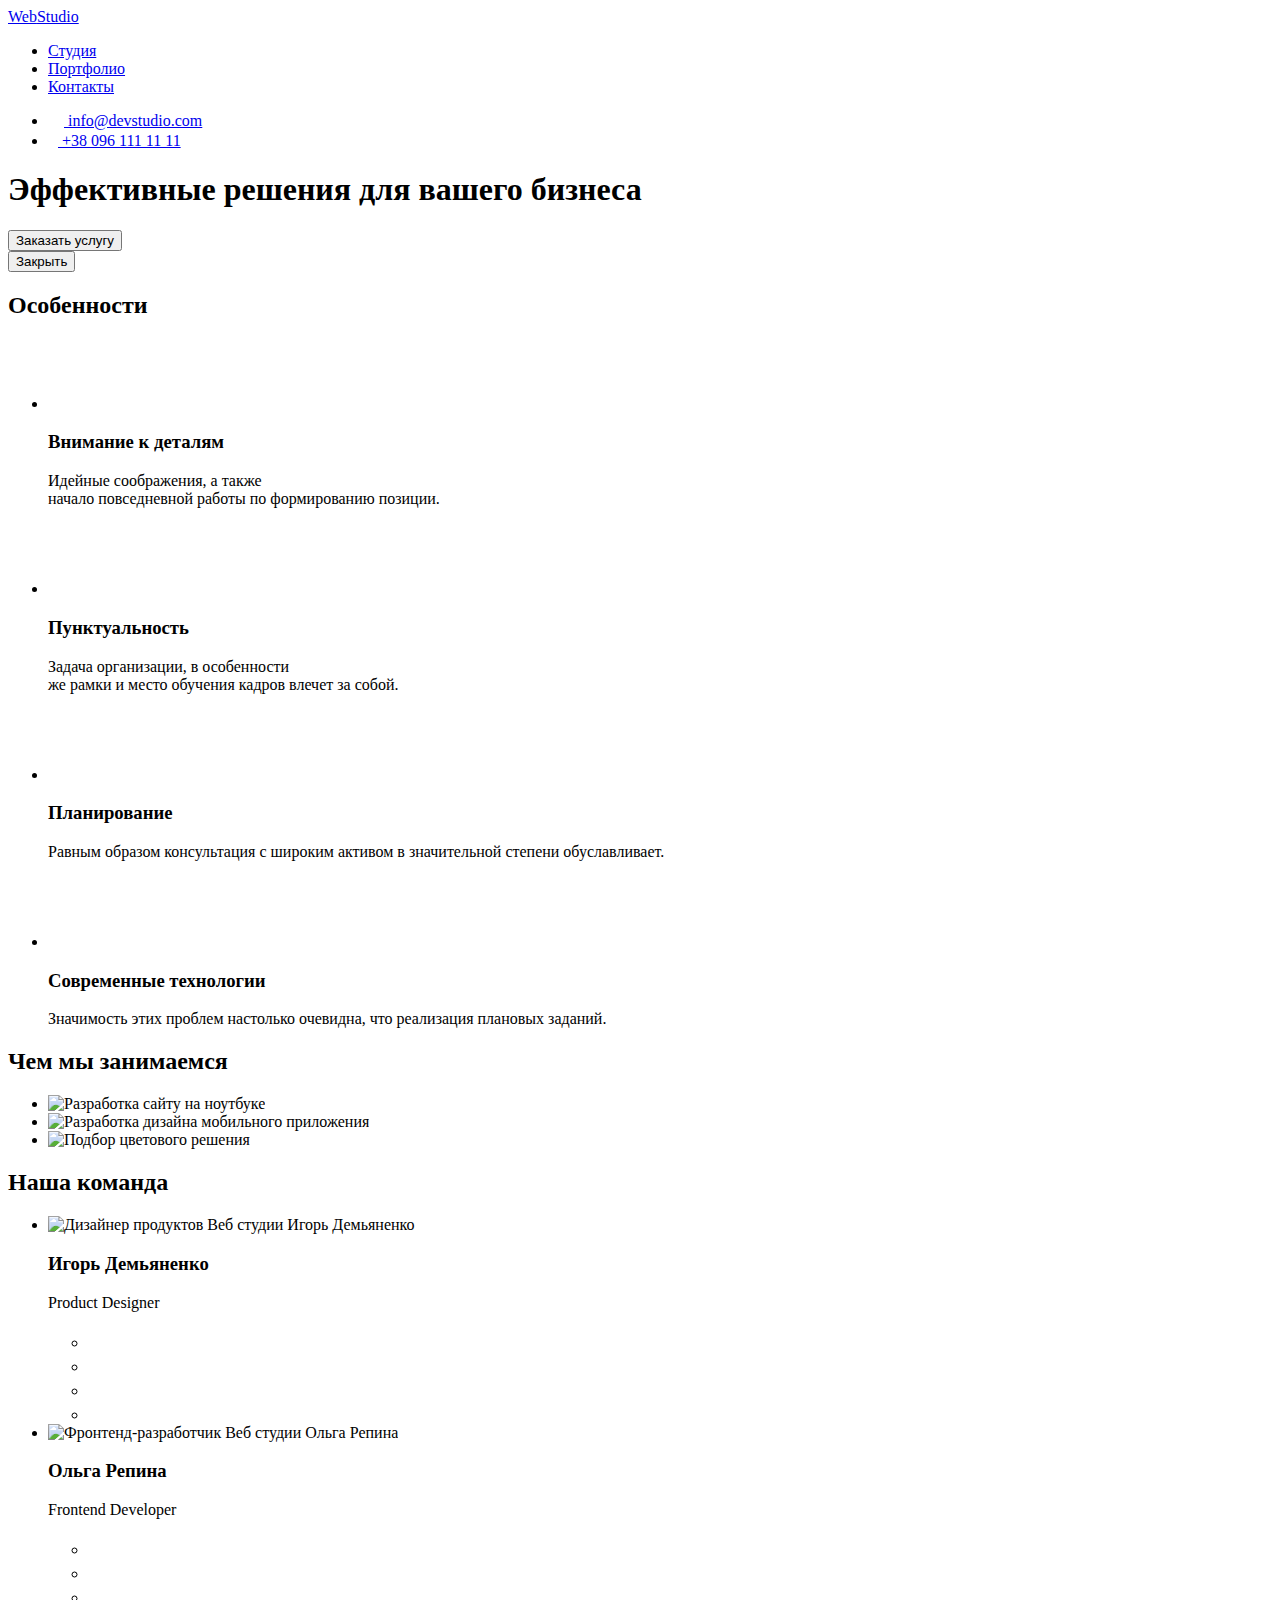
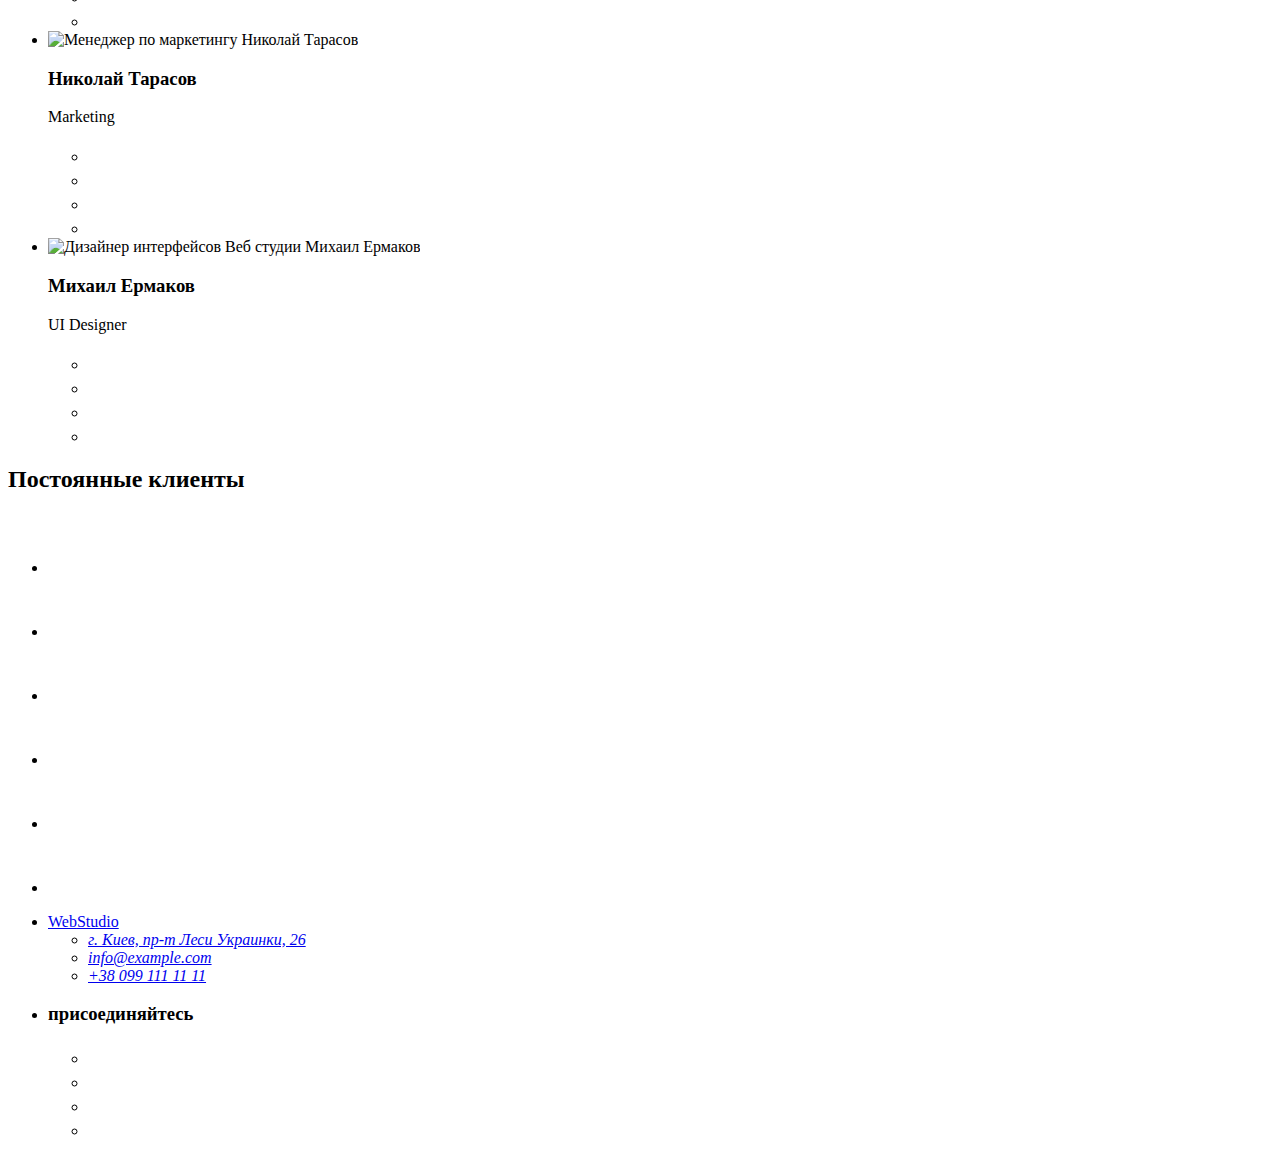
==== index.html @ 25844ab8 "добавив js" ====
<!DOCTYPE html>
<html lang="ru">
<head>
    <meta charset="UTF-8">
    <meta http-equiv="X-UA-Compatible" content="IE=edge">
    <meta name="viewport" content="width=device-width, initial-scale=1.0">
    <link rel="preconnect" href="https://fonts.googleapis.com">
    <link rel="preconnect" href="https://fonts.gstatic.com" crossorigin>
    <link href="https://fonts.googleapis.com/css2?family=Raleway:wght@700&family=Roboto:wght@400;500;700;900&display=swap" rel="stylesheet">
    <link rel="stylesheet" href="./css/style.css">
    <link rel="stylesheet" href="https://cdnjs.cloudflare.com/ajax/libs/modern-normalize/1.1.0/modern-normalize.min.css" integrity="sha512-wpPYUAdjBVSE4KJnH1VR1HeZfpl1ub8YT/NKx4PuQ5NmX2tKuGu6U/JRp5y+Y8XG2tV+wKQpNHVUX03MfMFn9Q==" crossorigin="anonymous" referrerpolicy="no-referrer" />
    <title>WebStudio</title>
</head>
<body>
    <header>
        <div class="container header-container">
            <a href="/" lang="en" class="link logo">Web<span class="header-logo-text">Studio</span></a>
            <nav class="header-nav">
            <ul class="list header-list">
                <li class="header-item"><a href="./index.html" class="link header-link header-link-active">Студия</a></li>
                <li class="header-item"><a href="./portfolio.html" class="link header-link">Портфолио</a></li>
                <li class="header-item"><a href="/" class="link header-link">Контакты</a></li>
            </ul>
            </nav>
            <ul class="list contacts-list">
                <li class="contacts-item">
                        <a href="mailto:info@devstudio.com" lang="en" class="link header-link">
                        <span  class="contacts-item-container">
                            <svg class=".contacts-social-icon" width="16" height="12">
                                <use href="./images/icons.svg#contacts-icon-1"></use>
                            </svg>
                        </span>
                        info@devstudio.com
                        </a>
                </li>
                <li class="contacts-item">
                    <a href="tel:+380961111111" class="link header-link">
                    <span  class="contacts-item-container">
                        <svg class=".contacts-social-icon" width="10" height="16">
                            <use href="./images/icons.svg#contacts-icon-2"></use>
                        </svg>
                    </span>
                        +38 096 111 11 11
                        </a>
                    
                </li>
            </ul>
        </div>
    </header>
    <main>
        <!--Главная-->
        <section class="hero">
            <div class="container hero-container">
                <h1 class="hero-title">Эффективные решения для вашего бизнеса</h1>
                <button type="button" class="hero-button" data-modal-open>Заказать услугу</button>
                <div class="backdrop" data-modal>
                    
                </div>
                <button data-modal-close>Закрыть</button>
            </div>
        </section>
        <!--Нашы плюси-->        
        <section class="properties section">
            <div class="container">
                <h2 class="visually-hidden">Особенности</h2>
                <ul class="list properties-list">
                    <li class="properties-item">
                        <div class="properties-item-container">
                            <svg class="properties-social-icon" width="70" height="70">
                                <use href="./images/icons.svg#properties-icon-1"></use>
                            </svg>
                        </div>
                        <h3 class="properties-item-title">Внимание к деталям</h3>
                        <p class="properties-item-text">Идейные соображения, а также <br> начало повседневной работы по формированию позиции.</p>
                    </li>
                    <li class="properties-item">
                        <div class="properties-item-container">
                            <svg class="properties-social-icon" width="70" height="70">
                                <use href="./images/icons.svg#properties-icon-2"></use>
                            </svg>
                        </div>
                        <h3 class="properties-item-title">Пунктуальность</h3>
                        <p class="properties-item-text">Задача организации, в особенности <br> же рамки и место обучения кадров влечет за собой.</p>
                    </li>
                    <li class="properties-item">
                        <div class="properties-item-container">
                            <svg class="properties-social-icon" width="70" height="70">
                                <use href="./images/icons.svg#properties-icon-3"></use>
                            </svg>
                        </div>
                        <h3 class="properties-item-title">Планирование</h3>
                        <p class="properties-item-text">Равным образом консультация с широким активом в значительной степени обуславливает.</p>
                    </li>
                    <li class="properties-item">
                        <div class="properties-item-container">
                            <svg class="properties-social-icon" width="70" height="70">
                                <use href="./images/icons.svg#properties-icon-4"></use>
                            </svg>
                        </div>
                        <h3 class="properties-item-title">Современные технологии</h3>
                        <p class="properties-item-text">Значимость этих проблем настолько очевидна, что реализация плановых заданий.</p>
                    </li>
                </ul>
            </div>
        </section>
        <!--Чем мы занимаемся-->
        <section class="doing section">
            <div class="container">
                <h2 class="section-title">Чем мы занимаемся</h2>
                <ul class="list doing-list">
                    <li class="doing-item"><img src="./images/doing-img-1.jpg" alt="Разработка сайту на ноутбуке" width="370" height="294"></li>
                    <li class="doing-item"><img src="./images/doing-img-2.jpg" alt="Разработка дизайна мобильного приложения" width="370" height="294"></li>
                    <li class="doing-item"><img src="./images/doing-img-3.jpg" alt="Подбор цветового решения" width="370" height="294"></li>
                </ul>
            </div>
        </section>
        <!--Наша команда-->
        <section class="team section">
            <div class="container">
                <h2 class="section-title">Наша команда</h2>
                <ul class="list team-list">
                    <li class="team-item">
                            <img src="./images/team-img-1.jpg" alt="Дизайнер продуктов Веб студии Игорь Демьяненко" width="270" height="260">
                            <div class="team-item-content">
                                <h3 class="team-item-title">Игорь Демьяненко</h3>
                                    <p lang="en" class="team-item-text">Product Designer</p>
                                        <ul class="social-list list">
                                            <li class="social-item">
                                                <a href="/" class="social-link link" target="_blank" rel="noopener noreferrer nofollow">
                                                    <svg class="social-icon" width="20" height="20">
                                                        <use href="./images/icons.svg#social-links-icon-1"></use>
                                                    </svg>
                                                </a>
                                            </li>
                                            <li class="social-item">
                                                <a href="/" class="social-link link" target="_blank" rel="noopener noreferrer nofollow">
                                                    <svg class="social-icon" width="20" height="20">
                                                        <use href="./images/icons.svg#social-links-icon-2"></use>
                                                    </svg>
                                                </a>
                                            </li>
                                            <li class="social-item">
                                                <a href="/" class="social-link link" target="_blank" rel="noopener noreferrer nofollow">
                                                    <svg class="social-icon" width="20" height="20">
                                                        <use href="./images/icons.svg#social-links-icon-3"></use>
                                                    </svg>
                                                </a>
                                            </li>
                                            <li class="social-item">
                                                <a href="/" class="social-link link" target="_blank" rel="noopener noreferrer nofollow">
                                                    <svg class="social-icon" width="20" height="20">
                                                        <use href="./images/icons.svg#social-links-icon-4"></use>
                                                    </svg>
                                                </a>
                                            </li>
                                        </ul>
                            </div>
                    </li>
                    <li class="team-item">
                            <img src="./images/team-img-2.jpg" alt="Фронтенд-разработчик Веб студии Ольга Репина" width="270" height="260">
                                <div class="team-item-content">
                                    <h3 class="team-item-title">Ольга Репина</h3>
                                    <p lang="en" class="team-item-text">Frontend Developer</p>
                                    <ul class="social-list list">
                                        <li class="social-item">
                                            <a href="/" class="social-link link" target="_blank" rel="noopener noreferrer nofollow">
                                                <svg class="social-icon" width="20" height="20">
                                                    <use href="./images/icons.svg#social-links-icon-1"></use>
                                                </svg>
                                            </a>
                                        </li>
                                        <li class="social-item">
                                            <a href="/" class="social-link link" target="_blank" rel="noopener noreferrer nofollow">
                                                <svg class="social-icon" width="20" height="20">
                                                    <use href="./images/icons.svg#social-links-icon-2"></use>
                                                </svg>
                                            </a>
                                        </li>
                                        <li class="social-item">
                                            <a href="/" class="social-link link" target="_blank" rel="noopener noreferrer nofollow">
                                                <svg class="social-icon" width="20" height="20">
                                                    <use href="./images/icons.svg#social-links-icon-3"></use>
                                                </svg>
                                            </a>
                                        </li>
                                        <li class="social-item">
                                            <a href="/" class="social-link link" target="_blank" rel="noopener noreferrer nofollow">
                                                <svg class="social-icon" width="20" height="20">
                                                    <use href="./images/icons.svg#social-links-icon-4"></use>
                                                </svg>
                                            </a>
                                        </li>
                                    </ul>
                                </div>
                    </li>
                    <li class="team-item">
                            <img src="./images/team-img-3.jpg" alt="Менеджер по маркетингу Николай Тарасов" width="270" height="260">
                                <div class="team-item-content">
                                    <h3 class="team-item-title">Николай Тарасов</h3>
                                    <p lang="en" class="team-item-text">Marketing</p>
                                    <ul class="social-list list">
                                        <li class="social-item">
                                            <a href="/" class="social-link link" target="_blank" rel="noopener noreferrer nofollow">
                                                <svg class="social-icon" width="20" height="20">
                                                    <use href="./images/icons.svg#social-links-icon-1"></use>
                                                </svg>
                                            </a>
                                        </li>
                                        <li class="social-item">
                                            <a href="/" class="social-link link" target="_blank" rel="noopener noreferrer nofollow">
                                                <svg class="social-icon" width="20" height="20">
                                                    <use href="./images/icons.svg#social-links-icon-2"></use>
                                                </svg>
                                            </a>
                                        </li>
                                        <li class="social-item">
                                            <a href="/" class="social-link link" target="_blank" rel="noopener noreferrer nofollow">
                                                <svg class="social-icon" width="20" height="20">
                                                    <use href="./images/icons.svg#social-links-icon-3"></use>
                                                </svg>
                                            </a>
                                        </li>
                                        <li class="social-item">
                                            <a href="/" class="social-link link" target="_blank" rel="noopener noreferrer nofollow">
                                                <svg class="social-icon" width="20" height="20">
                                                    <use href="./images/icons.svg#social-links-icon-4"></use>
                                                </svg>
                                            </a>
                                        </li>
                                    </ul>
                                </div>
                    </li>
                    <li class="team-item">
                            <img src="./images/team-img-4.jpg" alt="Дизайнер интерфейсов Веб студии Михаил Ермаков" width="270" height="260">
                                <div class="team-item-content">
                                    <h3 class="team-item-title">Михаил Ермаков</h3>
                                    <p lang="en" class="team-item-text">UI Designer</p>
                                    <ul class="social-list list">
                                        <li class="social-item">
                                            <a href="/" class="social-link link" target="_blank" rel="noopener noreferrer nofollow">
                                                <svg class="social-icon" width="20" height="20">
                                                    <use href="./images/icons.svg#social-links-icon-1"></use>
                                                </svg>
                                            </a>
                                        </li>
                                        <li class="social-item">
                                            <a href="/" class="social-link link" target="_blank" rel="noopener noreferrer nofollow">
                                                <svg class="social-icon" width="20" height="20">
                                                    <use href="./images/icons.svg#social-links-icon-2"></use>
                                                </svg>
                                            </a>
                                        </li>
                                        <li class="social-item">
                                            <a href="/" class="social-link link" target="_blank" rel="noopener noreferrer nofollow">
                                                <svg class="social-icon" width="20" height="20">
                                                    <use href="./images/icons.svg#social-links-icon-3"></use>
                                                </svg>
                                            </a>
                                        </li>
                                        <li class="social-item">
                                            <a href="/" class="social-link link" target="_blank" rel="noopener noreferrer nofollow">
                                                <svg class="social-icon" width="20" height="20">
                                                    <use href="./images/icons.svg#social-links-icon-4"></use>
                                                </svg>
                                            </a>
                                        </li>
                                    </ul>
                                </div> 
                    </li>
                </ul>
                
            </div>
        </section>
        <!--Постоянные клиенты-->
        <section class="clients section">
            <div class="container">
                <h2 class="section-title">Постоянные клиенты</h2>
                <ul class="clients-list list">
                    <li class="clients-item">
                        <a href="" class="clients-item-link" target="_blank" rel="noopener noreferrer nofollow">
                            <svg class="clients-icon" width="106" height="60">
                                <use href="images/icons.svg#clients-icon-1"></use>
                            </svg>
                        </a>
                    </li>
                    <li class="clients-item">
                        <a href="" class="clients-item-link" target="_blank" rel="noopener noreferrer nofollow">
                            <svg class="clients-icon" width="106" height="60">
                                <use href="images/icons.svg#clients-icon-2"></use>
                            </svg>
                        </a>
                    </li>
                    <li class="clients-item">
                        <a href="" class="clients-item-link" target="_blank" rel="noopener noreferrer nofollow">
                            <svg class="clients-icon" width="106" height="60">
                                <use href="images/icons.svg#clients-icon-3"></use>
                            </svg>
                        </a>
                    </li>
                    <li class="clients-item">
                        <a href="" class="clients-item-link" target="_blank" rel="noopener noreferrer nofollow">
                            <svg class="clients-icon" width="106" height="60">
                                <use href="images/icons.svg#clients-icon-4"></use>
                            </svg>
                        </a>
                    </li>
                    <li class="clients-item">
                        <a href="" class="clients-item-link" target="_blank" rel="noopener noreferrer nofollow">
                            <svg class="clients-icon" width="106" height="60">
                                <use href="images/icons.svg#clients-icon-5"></use>
                            </svg>
                        </a>
                    </li>
                    <li class="clients-item">
                        <a href="" class="clients-item-link" target="_blank" rel="noopener noreferrer nofollow">
                            <svg class="clients-icon" width="106" height="60">
                                <use href="images/icons.svg#clients-icon-6"></use>
                            </svg>
                        </a>
                    </li>
                </ul>
            </div>
        </section>
    </main>
    <footer class="footer">
        <div class="container">
            <ul class="footer-list list">
                <li class="footer-item">
                    <a href="/" lang="en" class="link logo">Web<span class="footer-logo-text">Studio</span></a>
                    <address>
                    <ul class="list address-list">
                        <li class="address-item"><a href="https://goo.gl/maps/tL1brft19ia6Mf7X9" target="_blank" rel="noopener noreferrer nofollow" class="link address-link">г. Киев, пр-т Леси Украинки, 26</a></li>
                        <li class="address-item"><a href="mailto:info@example.com" class="link address-info" target="_blank" rel="noopener noreferrer nofollow">info@example.com</a></li>
                        <li class="address-item"><a href="tel:+380991111111" class="link address-info" target="_blank" rel="noopener noreferrer nofollow">+38 099 111 11 11</a></li>
                    </ul>
                    </address>
                </li>
                <li class="footer-item">
                    <div class="footer-item-container">
                        <h3 class="footer-title">присоединяйтесь</h3>
                        <ul class="social-list list">
                            <li class="social-item">
                                <a href="/" class="social-link link" target="_blank" rel="noopener noreferrer nofollow">
                                    <svg class="social-icon" width="20" height="20">
                                        <use href="./images/icons.svg#social-links-icon-1"></use>
                                    </svg>
                                </a>
                            </li>
                            <li class="social-item">
                                <a href="/" class="social-link link" target="_blank" rel="noopener noreferrer nofollow">
                                    <svg class="social-icon" width="20" height="20">
                                        <use href="./images/icons.svg#social-links-icon-2"></use>
                                    </svg>
                                </a>
                            </li>
                            <li class="social-item">
                                <a href="/" class="social-link link" target="_blank" rel="noopener noreferrer nofollow">
                                    <svg class="social-icon" width="20" height="20">
                                        <use href="./images/icons.svg#social-links-icon-3"></use>
                                    </svg>
                                </a>
                            </li>
                            <li class="social-item">
                                <a href="/" class="social-link link" target="_blank" rel="noopener noreferrer nofollow">
                                    <svg class="social-icon" width="20" height="20">
                                        <use href="./images/icons.svg#social-links-icon-4"></use>
                                    </svg>
                                </a>
                            </li>
                        </ul>
                    </div>
                </li>
            </ul>
        </div>
    </footer>
    <script src="./js/modal.js"></script>
</body>
</html>
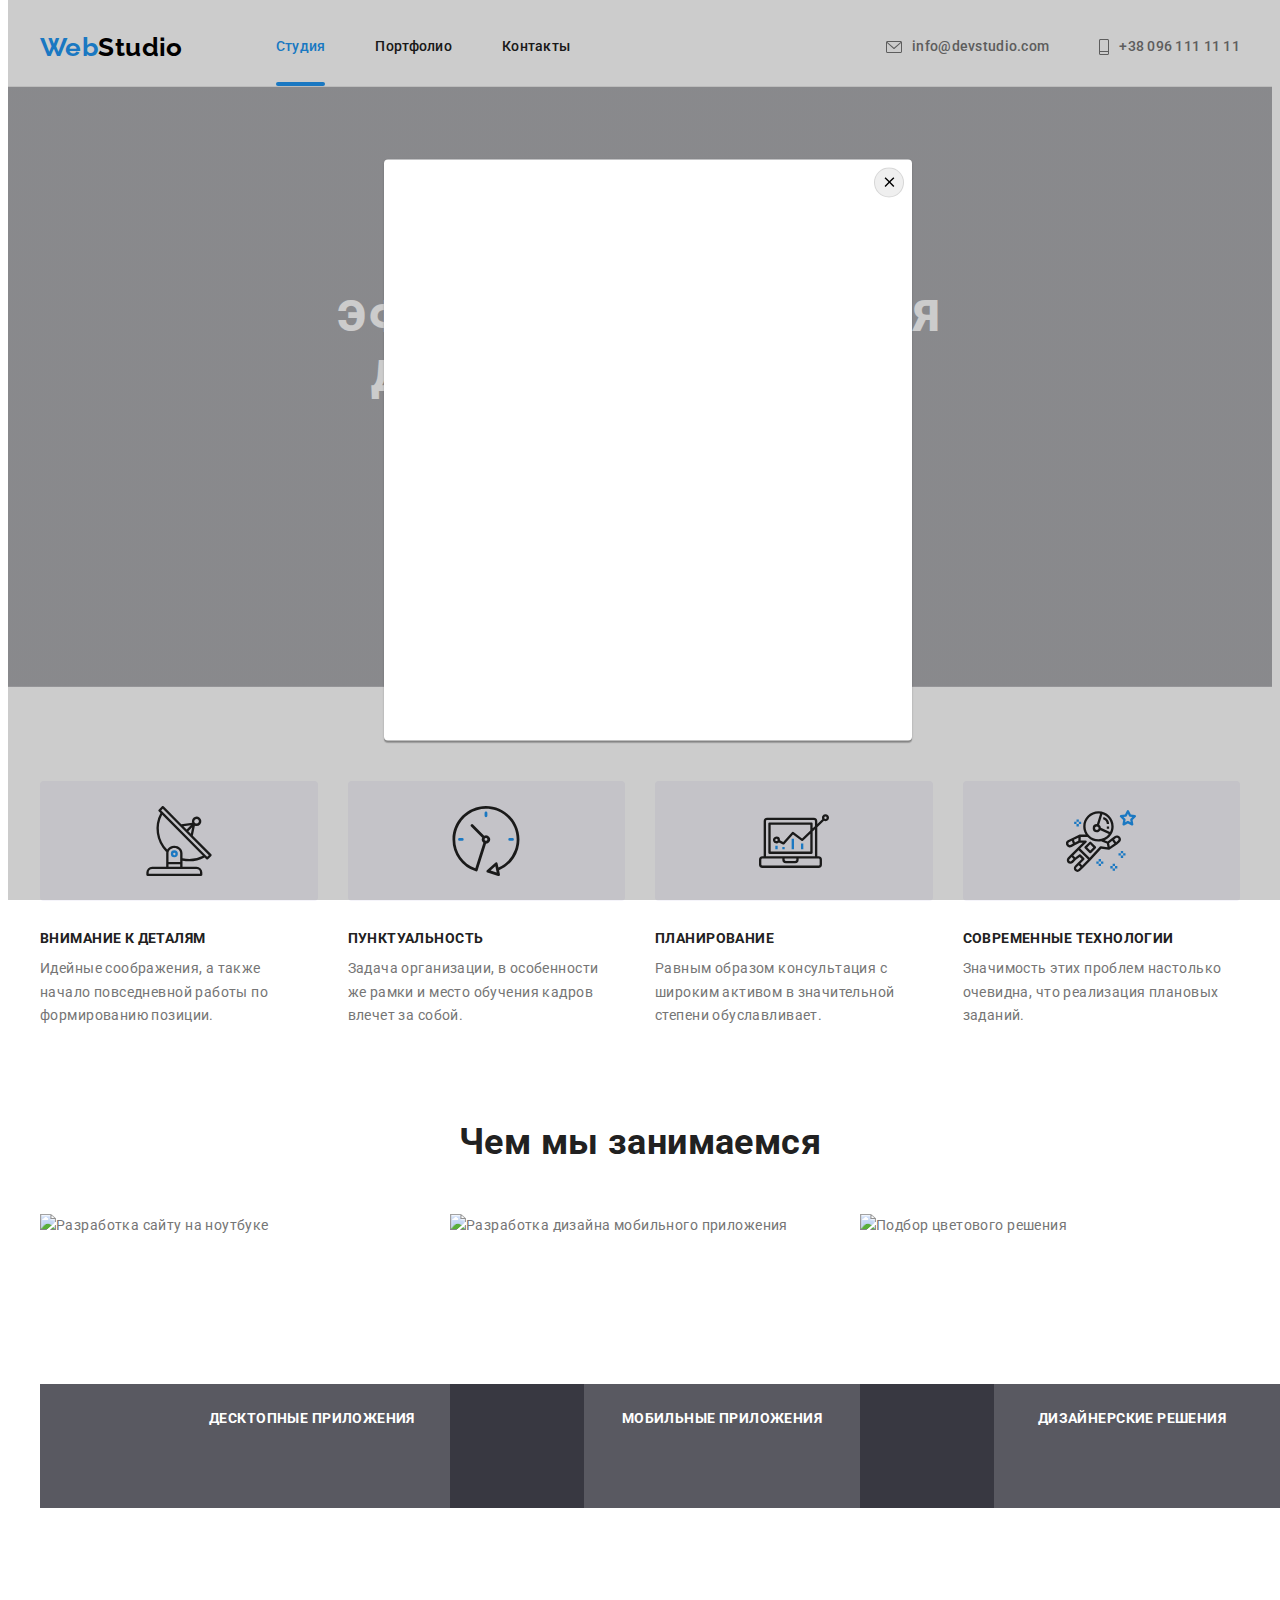
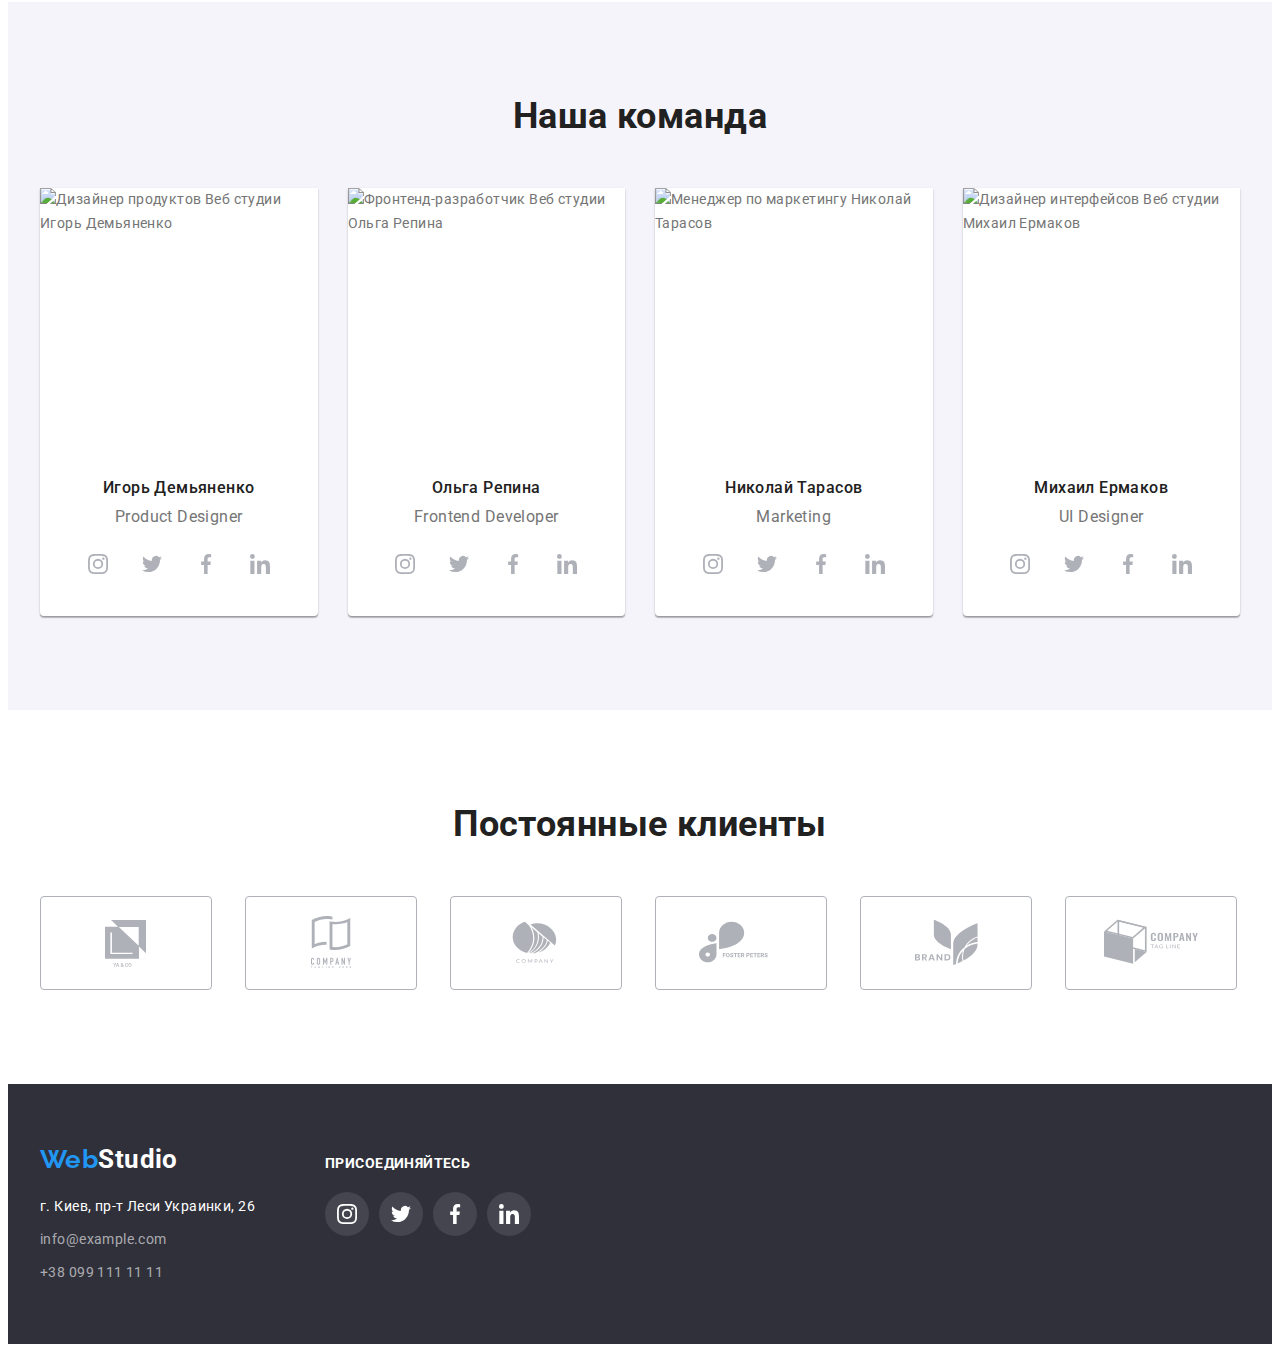
==== commit 7dd6345b: "Добавив модалку ,доробив секцію "що ми робим" , доробив портофліо карточки" ====
--- a/index.html
+++ b/index.html
@@ -17,14 +17,14 @@
             <a href="/" lang="en" class="link logo">Web<span class="header-logo-text">Studio</span></a>
             <nav class="header-nav">
             <ul class="list header-list">
-                <li class="header-item"><a href="./index.html" class="link header-link header-link-active">Студия</a></li>
-                <li class="header-item"><a href="./portfolio.html" class="link header-link">Портфолио</a></li>
-                <li class="header-item"><a href="/" class="link header-link">Контакты</a></li>
+                <li class="header-item"><a href="./index.html" class="link header-link header-link-active transition  current">Студия</a></li>
+                <li class="header-item"><a href="./portfolio.html" class="link header-link transition">Портфолио</a></li>
+                <li class="header-item"><a href="/" class="link header-link transition">Контакты</a></li>
             </ul>
             </nav>
             <ul class="list contacts-list">
                 <li class="contacts-item">
-                        <a href="mailto:info@devstudio.com" lang="en" class="link header-link">
+                        <a href="mailto:info@devstudio.com" lang="en" class="link header-link transition">
                         <span  class="contacts-item-container">
                             <svg class=".contacts-social-icon" width="16" height="12">
                                 <use href="./images/icons.svg#contacts-icon-1"></use>
@@ -34,7 +34,7 @@
                         </a>
                 </li>
                 <li class="contacts-item">
-                    <a href="tel:+380961111111" class="link header-link">
+                    <a href="tel:+380961111111" class="link header-link transition">
                     <span  class="contacts-item-container">
                         <svg class=".contacts-social-icon" width="10" height="16">
                             <use href="./images/icons.svg#contacts-icon-2"></use>
@@ -52,11 +52,7 @@
         <section class="hero">
             <div class="container hero-container">
                 <h1 class="hero-title">Эффективные решения для вашего бизнеса</h1>
-                <button type="button" class="hero-button" data-modal-open>Заказать услугу</button>
-                <div class="backdrop" data-modal>
-                    
-                </div>
-                <button data-modal-close>Закрыть</button>
+                <button type="button" class="hero-button transition" data-modal-open>Заказать услугу</button>
             </div>
         </section>
         <!--Нашы плюси-->        
@@ -108,9 +104,30 @@
             <div class="container">
                 <h2 class="section-title">Чем мы занимаемся</h2>
                 <ul class="list doing-list">
-                    <li class="doing-item"><img src="./images/doing-img-1.jpg" alt="Разработка сайту на ноутбуке" width="370" height="294"></li>
-                    <li class="doing-item"><img src="./images/doing-img-2.jpg" alt="Разработка дизайна мобильного приложения" width="370" height="294"></li>
-                    <li class="doing-item"><img src="./images/doing-img-3.jpg" alt="Подбор цветового решения" width="370" height="294"></li>
+                    <li class="doing-item">
+                        <div class="doing-item-wrap">
+                            <img src="./images/doing-img-1.jpg" alt="Разработка сайту на ноутбуке" width="370" height="294">
+                                    <p class="doing-img-text">
+                                        Десктопные приложения
+                                    </p>
+                        </div>
+                    </li>
+                    <li class="doing-item">
+                        <div class="doing-item-wrap">
+                            <img src="./images/doing-img-2.jpg" alt="Разработка дизайна мобильного приложения" width="370" height="294">
+                                    <p class="doing-img-text">
+                                        Мобильные приложения
+                                    </p>
+                        </div>
+                    </li>
+                    <li class="doing-item">
+                        <div class="doing-item-wrap">
+                            <img src="./images/doing-img-3.jpg" alt="Подбор цветового решения" width="370" height="294">
+                                <p class="doing-img-text">
+                                    Дизайнерские решения
+                                </p>
+                        </div>
+                    </li>
                 </ul>
             </div>
         </section>
@@ -126,28 +143,28 @@
                                     <p lang="en" class="team-item-text">Product Designer</p>
                                         <ul class="social-list list">
                                             <li class="social-item">
-                                                <a href="/" class="social-link link" target="_blank" rel="noopener noreferrer nofollow">
+                                                <a href="/" class="social-link link transition" target="_blank" rel="noopener noreferrer nofollow">
                                                     <svg class="social-icon" width="20" height="20">
                                                         <use href="./images/icons.svg#social-links-icon-1"></use>
                                                     </svg>
                                                 </a>
                                             </li>
                                             <li class="social-item">
-                                                <a href="/" class="social-link link" target="_blank" rel="noopener noreferrer nofollow">
+                                                <a href="/" class="social-link link transition" target="_blank" rel="noopener noreferrer nofollow">
                                                     <svg class="social-icon" width="20" height="20">
                                                         <use href="./images/icons.svg#social-links-icon-2"></use>
                                                     </svg>
                                                 </a>
                                             </li>
                                             <li class="social-item">
-                                                <a href="/" class="social-link link" target="_blank" rel="noopener noreferrer nofollow">
+                                                <a href="/" class="social-link link transition" target="_blank" rel="noopener noreferrer nofollow">
                                                     <svg class="social-icon" width="20" height="20">
                                                         <use href="./images/icons.svg#social-links-icon-3"></use>
                                                     </svg>
                                                 </a>
                                             </li>
                                             <li class="social-item">
-                                                <a href="/" class="social-link link" target="_blank" rel="noopener noreferrer nofollow">
+                                                <a href="/" class="social-link link transition" target="_blank" rel="noopener noreferrer nofollow">
                                                     <svg class="social-icon" width="20" height="20">
                                                         <use href="./images/icons.svg#social-links-icon-4"></use>
                                                     </svg>
@@ -163,28 +180,28 @@
                                     <p lang="en" class="team-item-text">Frontend Developer</p>
                                     <ul class="social-list list">
                                         <li class="social-item">
-                                            <a href="/" class="social-link link" target="_blank" rel="noopener noreferrer nofollow">
+                                            <a href="/" class="social-link link transition" target="_blank" rel="noopener noreferrer nofollow">
                                                 <svg class="social-icon" width="20" height="20">
                                                     <use href="./images/icons.svg#social-links-icon-1"></use>
                                                 </svg>
                                             </a>
                                         </li>
                                         <li class="social-item">
-                                            <a href="/" class="social-link link" target="_blank" rel="noopener noreferrer nofollow">
+                                            <a href="/" class="social-link link transition" target="_blank" rel="noopener noreferrer nofollow">
                                                 <svg class="social-icon" width="20" height="20">
                                                     <use href="./images/icons.svg#social-links-icon-2"></use>
                                                 </svg>
                                             </a>
                                         </li>
                                         <li class="social-item">
-                                            <a href="/" class="social-link link" target="_blank" rel="noopener noreferrer nofollow">
+                                            <a href="/" class="social-link link transition" target="_blank" rel="noopener noreferrer nofollow">
                                                 <svg class="social-icon" width="20" height="20">
                                                     <use href="./images/icons.svg#social-links-icon-3"></use>
                                                 </svg>
                                             </a>
                                         </li>
                                         <li class="social-item">
-                                            <a href="/" class="social-link link" target="_blank" rel="noopener noreferrer nofollow">
+                                            <a href="/" class="social-link link transition" target="_blank" rel="noopener noreferrer nofollow">
                                                 <svg class="social-icon" width="20" height="20">
                                                     <use href="./images/icons.svg#social-links-icon-4"></use>
                                                 </svg>
@@ -200,28 +217,28 @@
                                     <p lang="en" class="team-item-text">Marketing</p>
                                     <ul class="social-list list">
                                         <li class="social-item">
-                                            <a href="/" class="social-link link" target="_blank" rel="noopener noreferrer nofollow">
+                                            <a href="/" class="social-link link transition" target="_blank" rel="noopener noreferrer nofollow">
                                                 <svg class="social-icon" width="20" height="20">
                                                     <use href="./images/icons.svg#social-links-icon-1"></use>
                                                 </svg>
                                             </a>
                                         </li>
                                         <li class="social-item">
-                                            <a href="/" class="social-link link" target="_blank" rel="noopener noreferrer nofollow">
+                                            <a href="/" class="social-link link transition" target="_blank" rel="noopener noreferrer nofollow">
                                                 <svg class="social-icon" width="20" height="20">
                                                     <use href="./images/icons.svg#social-links-icon-2"></use>
                                                 </svg>
                                             </a>
                                         </li>
                                         <li class="social-item">
-                                            <a href="/" class="social-link link" target="_blank" rel="noopener noreferrer nofollow">
+                                            <a href="/" class="social-link link transition" target="_blank" rel="noopener noreferrer nofollow">
                                                 <svg class="social-icon" width="20" height="20">
                                                     <use href="./images/icons.svg#social-links-icon-3"></use>
                                                 </svg>
                                             </a>
                                         </li>
                                         <li class="social-item">
-                                            <a href="/" class="social-link link" target="_blank" rel="noopener noreferrer nofollow">
+                                            <a href="/" class="social-link link transition" target="_blank" rel="noopener noreferrer nofollow">
                                                 <svg class="social-icon" width="20" height="20">
                                                     <use href="./images/icons.svg#social-links-icon-4"></use>
                                                 </svg>
@@ -237,28 +254,28 @@
                                     <p lang="en" class="team-item-text">UI Designer</p>
                                     <ul class="social-list list">
                                         <li class="social-item">
-                                            <a href="/" class="social-link link" target="_blank" rel="noopener noreferrer nofollow">
+                                            <a href="/" class="social-link link transition" target="_blank" rel="noopener noreferrer nofollow">
                                                 <svg class="social-icon" width="20" height="20">
                                                     <use href="./images/icons.svg#social-links-icon-1"></use>
                                                 </svg>
                                             </a>
                                         </li>
                                         <li class="social-item">
-                                            <a href="/" class="social-link link" target="_blank" rel="noopener noreferrer nofollow">
+                                            <a href="/" class="social-link link transition" target="_blank" rel="noopener noreferrer nofollow">
                                                 <svg class="social-icon" width="20" height="20">
                                                     <use href="./images/icons.svg#social-links-icon-2"></use>
                                                 </svg>
                                             </a>
                                         </li>
                                         <li class="social-item">
-                                            <a href="/" class="social-link link" target="_blank" rel="noopener noreferrer nofollow">
+                                            <a href="/" class="social-link link transition" target="_blank" rel="noopener noreferrer nofollow">
                                                 <svg class="social-icon" width="20" height="20">
                                                     <use href="./images/icons.svg#social-links-icon-3"></use>
                                                 </svg>
                                             </a>
                                         </li>
                                         <li class="social-item">
-                                            <a href="/" class="social-link link" target="_blank" rel="noopener noreferrer nofollow">
+                                            <a href="/" class="social-link link transition" target="_blank" rel="noopener noreferrer nofollow">
                                                 <svg class="social-icon" width="20" height="20">
                                                     <use href="./images/icons.svg#social-links-icon-4"></use>
                                                 </svg>
@@ -277,42 +294,42 @@
                 <h2 class="section-title">Постоянные клиенты</h2>
                 <ul class="clients-list list">
                     <li class="clients-item">
-                        <a href="" class="clients-item-link" target="_blank" rel="noopener noreferrer nofollow">
+                        <a href="" class="clients-item-link transition" target="_blank" rel="noopener noreferrer nofollow">
                             <svg class="clients-icon" width="106" height="60">
                                 <use href="images/icons.svg#clients-icon-1"></use>
                             </svg>
                         </a>
                     </li>
                     <li class="clients-item">
-                        <a href="" class="clients-item-link" target="_blank" rel="noopener noreferrer nofollow">
+                        <a href="" class="clients-item-link transition" target="_blank" rel="noopener noreferrer nofollow">
                             <svg class="clients-icon" width="106" height="60">
                                 <use href="images/icons.svg#clients-icon-2"></use>
                             </svg>
                         </a>
                     </li>
                     <li class="clients-item">
-                        <a href="" class="clients-item-link" target="_blank" rel="noopener noreferrer nofollow">
+                        <a href="" class="clients-item-link transition" target="_blank" rel="noopener noreferrer nofollow">
                             <svg class="clients-icon" width="106" height="60">
                                 <use href="images/icons.svg#clients-icon-3"></use>
                             </svg>
                         </a>
                     </li>
                     <li class="clients-item">
-                        <a href="" class="clients-item-link" target="_blank" rel="noopener noreferrer nofollow">
+                        <a href="" class="clients-item-link transition" target="_blank" rel="noopener noreferrer nofollow">
                             <svg class="clients-icon" width="106" height="60">
                                 <use href="images/icons.svg#clients-icon-4"></use>
                             </svg>
                         </a>
                     </li>
                     <li class="clients-item">
-                        <a href="" class="clients-item-link" target="_blank" rel="noopener noreferrer nofollow">
+                        <a href="" class="clients-item-link transition" target="_blank" rel="noopener noreferrer nofollow">
                             <svg class="clients-icon" width="106" height="60">
                                 <use href="images/icons.svg#clients-icon-5"></use>
                             </svg>
                         </a>
                     </li>
                     <li class="clients-item">
-                        <a href="" class="clients-item-link" target="_blank" rel="noopener noreferrer nofollow">
+                        <a href="" class="clients-item-link transition" target="_blank" rel="noopener noreferrer nofollow">
                             <svg class="clients-icon" width="106" height="60">
                                 <use href="images/icons.svg#clients-icon-6"></use>
                             </svg>
@@ -330,8 +347,8 @@
                     <address>
                     <ul class="list address-list">
                         <li class="address-item"><a href="https://goo.gl/maps/tL1brft19ia6Mf7X9" target="_blank" rel="noopener noreferrer nofollow" class="link address-link">г. Киев, пр-т Леси Украинки, 26</a></li>
-                        <li class="address-item"><a href="mailto:info@example.com" class="link address-info" target="_blank" rel="noopener noreferrer nofollow">info@example.com</a></li>
-                        <li class="address-item"><a href="tel:+380991111111" class="link address-info" target="_blank" rel="noopener noreferrer nofollow">+38 099 111 11 11</a></li>
+                        <li class="address-item"><a href="mailto:info@example.com" class="link address-info transition" target="_blank" rel="noopener noreferrer nofollow">info@example.com</a></li>
+                        <li class="address-item"><a href="tel:+380991111111" class="link address-info transition" target="_blank" rel="noopener noreferrer nofollow">+38 099 111 11 11</a></li>
                     </ul>
                     </address>
                 </li>
@@ -340,28 +357,28 @@
                         <h3 class="footer-title">присоединяйтесь</h3>
                         <ul class="social-list list">
                             <li class="social-item">
-                                <a href="/" class="social-link link" target="_blank" rel="noopener noreferrer nofollow">
+                                <a href="/" class="social-link link transition" target="_blank" rel="noopener noreferrer nofollow">
                                     <svg class="social-icon" width="20" height="20">
                                         <use href="./images/icons.svg#social-links-icon-1"></use>
                                     </svg>
                                 </a>
                             </li>
                             <li class="social-item">
-                                <a href="/" class="social-link link" target="_blank" rel="noopener noreferrer nofollow">
+                                <a href="/" class="social-link link transition" target="_blank" rel="noopener noreferrer nofollow">
                                     <svg class="social-icon" width="20" height="20">
                                         <use href="./images/icons.svg#social-links-icon-2"></use>
                                     </svg>
                                 </a>
                             </li>
                             <li class="social-item">
-                                <a href="/" class="social-link link" target="_blank" rel="noopener noreferrer nofollow">
+                                <a href="/" class="social-link link transition" target="_blank" rel="noopener noreferrer nofollow">
                                     <svg class="social-icon" width="20" height="20">
                                         <use href="./images/icons.svg#social-links-icon-3"></use>
                                     </svg>
                                 </a>
                             </li>
                             <li class="social-item">
-                                <a href="/" class="social-link link" target="_blank" rel="noopener noreferrer nofollow">
+                                <a href="/" class="social-link link transition" target="_blank" rel="noopener noreferrer nofollow">
                                     <svg class="social-icon" width="20" height="20">
                                         <use href="./images/icons.svg#social-links-icon-4"></use>
                                     </svg>
@@ -374,5 +391,14 @@
         </div>
     </footer>
     <script src="./js/modal.js"></script>
+    <div class="backdrop" data-modal>
+        <div class="modal">
+            <button type="button" class="modal-close" data-modal-close>
+                <svg class="social-icon" width="18" height="18">
+                    <use href="./images/icons.svg#close-icon"></use>
+                </svg>
+            </button>
+        </div>
+    </div>
 </body>
 </html>--- a/css/style.css
+++ b/css/style.css
@@ -0,0 +1,720 @@
+:root {
+    --first-text-color: #212121;
+    --second-text-color: #000000;
+    --third-text-color: #FFFFFF;
+    --fourth-text-color: #188CE8;
+    --fifth-text-color: #2F303A;
+    --sixth-text-color: rgba(255, 255, 255, 0.6);
+    --first-background: #F5F4FA;
+    --second-background: rgba(47, 48, 58, 0.8);
+    --third-background: rgba(33, 150, 243, 0.9);
+    --fourth-background: rgba(0, 0, 0, 0.2);
+    --first-border-color: #EEEEEE;
+    --second-border-color: #ECECEC;
+    --third-border-color: rgba(0, 0, 0, 0.1);
+    --accent-text-color: #2196F3;
+    --main-text-color: #757575;
+    --icons-color: #AFB1B8;
+    --first-background-icons-color: rgba(255, 255, 255, 0.1);
+    --first-box-shadow: 0px 1px 3px rgba(0, 0, 0, 0.12), 
+                        0px 1px 1px rgba(0, 0, 0, 0.14), 
+                        0px 2px 1px rgba(0, 0, 0, 0.2);
+    --second-box-shadow:    0px 3px 1px rgba(0, 0, 0, 0.1),    
+                            0px 1px 2px rgba(0, 0, 0, 0.08), 
+                            0px 2px 2px rgba(0, 0, 0, 0.12);
+    --third-box-shadow:     0px 4px 4px rgba(0, 0, 0, 0.15);
+    --fourth-box-shadow:    0px 1px 1px rgba(0, 0, 0, 0.12),  
+                            0px 4px 4px rgba(0, 0, 0, 0.06), 
+                            1px 4px 6px rgba(0, 0, 0, 0.16);
+    --fifth-box-shadow: 0px 1px 3px rgba(0, 0, 0, 0.12), 
+                        0px 1px 1px rgba(0, 0, 0, 0.14), 
+                        0px 2px 1px rgba(0, 0, 0, 0.2);
+}
+
+body{
+    font-family: "Roboto", sans-serif;
+    font-weight: 400;
+    font-size: 14px;
+    line-height: 1.71;
+    letter-spacing: 0.03em;
+    color: var(--main-text-color);
+}
+
+p,
+h1,
+h2,
+h3,
+h4,
+h5,
+h6{
+    margin: 0;
+}
+
+ul{
+    margin: 0;
+    padding: 0;
+}
+
+button{
+    cursor: pointer;
+}
+
+img{
+    display: block;
+}
+
+.list{
+    list-style: none;
+}
+.link{
+    text-decoration: none;
+    color: inherit;
+}
+
+.visually-hidden {
+    position: absolute;
+    white-space: nowrap;
+    width: 1px;
+    height: 1px;
+    overflow: hidden;
+    border: 0;
+    padding: 0;
+    clip: rect(0 0 0 0);
+    clip-path: inset(50%);
+    margin: -1px;
+}
+
+.container {
+    width: 1200px;
+    padding-left: 15px;
+    padding-right: 15px;
+    margin: 0 auto;
+}
+
+.section{
+    padding-top: 94px;
+    padding-bottom: 94px;
+}
+
+
+
+.social-list{
+    display: flex;
+    justify-content: center;
+}
+
+.social-item + .social-item{
+    margin-left: 10px;
+}
+
+.social-link{
+    width: 44px;
+    height: 44px;
+    display: flex;
+    justify-content: center;
+    align-items: center;
+    border-radius: 50%;
+    transition: background-color color 250ms;
+}
+
+.social-link:hover,
+.social-link:focus{
+    background-color: var(--accent-text-color);
+    color: var(--third-text-color);
+}
+
+.social-icon{
+    fill: currentColor;
+}
+
+.transition {
+    transition-timing-function: cubic-bezier(0.4, 0, 0.2, 1);
+}
+
+
+
+
+
+
+/* -----------------HEADER---------------- */
+
+
+
+
+header{
+    border-bottom: 1px solid var(--second-border-color);
+}
+
+.logo{
+    font-family: "Raleway", sans-serif;
+    font-weight: 700;
+    font-size: 26px;
+    line-height: 1.19;
+    color: var(--accent-text-color);
+}
+
+.header-container .logo{
+    margin-right: 93px;
+}
+
+.header-logo-text{
+    color:var(--second-text-color);
+}
+
+.header-container{
+    display: flex;
+    align-items: center;
+}
+
+.header-item:not(:last-child),
+.contacts-item:not(:last-child){
+    margin-right: 50px;
+}
+
+.header-list{
+    display: flex;
+    padding-top: 31px;
+    padding-bottom: 31px;
+    color: var(--first-text-color);
+}
+
+.header-link{
+    font-family: "Roboto", sans-serif;
+    font-weight: 500;
+    line-height: 1.14;
+    letter-spacing: 0.02em;
+    display: flex;
+    align-items: center;
+    transition: color 250ms;
+}
+
+.header-link:hover,
+.header-link:focus,
+.header-link-active{
+    color: var(--accent-text-color);
+}
+
+.current{
+    position: relative;
+}
+
+.current::after{
+    content: "";
+    width: 100%;
+    height: 4px;
+    border-radius: 2px;
+    background-color: var(--accent-text-color);
+    position: absolute;
+    left: 0;
+    bottom: -31px;
+}
+
+.contacts-list{
+    display: flex;
+    margin-left: auto;
+}
+
+.contacts-item-container{
+    fill: currentColor;
+    margin-right: 10px;
+    display: flex;
+    align-items: center;
+}
+
+
+
+/* -----------------HERO---------------- */
+
+
+
+.hero{
+    background-image: linear-gradient(rgba(47, 48, 58, 0.4), rgba(47, 48, 58, 0.4)), url('../images/background-img.jpg');
+    background-position: center;
+    background-repeat: no-repeat;
+    background-size: cover, 1600px;
+    margin: 0 auto;
+    height: auto;
+    text-align: center;
+    padding-top: 200px;
+    padding-bottom: 200px;
+}
+
+.hero-title{
+    font-family: "Roboto", sans-serif;
+    font-weight: 900;
+    font-size: 44px;
+    line-height: 1.36;
+    letter-spacing: 0.06em;
+    text-transform: uppercase;
+    color: #FFFFFF;
+    max-width: 696px;
+    margin-right: auto;
+    margin-left: auto;
+    margin-bottom: 30px;
+}
+
+.hero-button{
+    font-family: "Roboto", sans-serif;
+    background-color: var(--accent-text-color);
+    font-weight: 700;
+    font-size: 16px;
+    line-height: 1.87;
+    text-align: center;
+    letter-spacing: 0.06em;
+    color: var(--third-text-color);
+    min-width: 200px;
+    min-height: 50px;
+    border-radius: 4px;
+    box-shadow: var(--third-box-shadow);
+    border: none;
+    transition: background 250ms;
+}
+
+
+.hero-button:hover,
+.hero-button:focus{
+    background-color: var(--fourth-text-color);
+}
+
+
+
+/* -----------------OUR ADVANTAGES---------------- */
+
+
+
+.properties-list{
+    text-align: left;
+    display: flex;
+    flex-wrap: wrap;
+    margin-left: -30px;
+    margin-top: -30px;
+}
+
+.properties-item{
+    width: calc(100% / 4 - 30px);
+    margin-left: 30px;
+    margin-top: 30px;
+}
+
+.properties-item-container{
+    display: flex;
+    justify-content: center;
+    padding-top: 25px;
+    padding-bottom: 25px;
+    margin-bottom: 30px;
+    background-color: var(--first-background);
+    border-radius: 4px;
+}
+
+.properties-item-title{
+    font-family: "Roboto", sans-serif;
+    font-size: 14px;
+    line-height: 1.14;
+    text-transform: uppercase;
+    margin-bottom: 10px;
+    color: var(--first-text-color);
+}
+
+.properties-item-text{
+    text-align: left;
+    font-family: "Roboto", sans-serif;
+}
+
+/* -----------------WHAT WE DO?---------------- */
+
+.doing{
+    padding-top: 0;
+}
+
+.section-title{
+    font-family: "Roboto", sans-serif;
+    font-weight: 700;
+    font-size: 36px;
+    line-height: 1.16;
+    text-align: center;
+    margin-bottom: 50px;
+    color: var(--first-text-color);
+}
+
+.doing-list{
+    display: flex;
+    flex-wrap: wrap;
+    margin-left: -30px;
+    margin-top: -30px;
+}
+
+.doing-item{
+    width: calc(100% / 3 - 30px);
+    margin-left: 30px;
+    margin-top: 30px;
+}
+
+.doing-item-wrap{
+    position: relative;
+}
+
+.doing-img-text{
+    position: absolute;
+    bottom: 0;
+    left: 0;
+    font-family: "Roboto", sans-serif;
+    font-weight: 700;
+    line-height: 1.14;
+    text-align: center;
+    text-transform: uppercase;
+    padding: 27px 82px;
+    width: 100%;
+    height: 70px;
+    color: var(--third-text-color);
+    background-color: var(--second-background);
+}
+
+
+/* -----------------OUR TEAM---------------- */
+
+
+.team{
+    background-color: var(--first-background);
+}
+
+.team-list{
+    display: flex;
+    flex-wrap: wrap;
+    margin-left: -30px;
+    margin-top: -30px;
+}
+
+.team-item{
+    background-color: var(--third-text-color);
+    width: calc(100% / 4 - 30px);
+    margin-left: 30px;
+    margin-top: 30px;
+    box-shadow: var(--first-box-shadow);
+    border-radius: 0px 0px 4px 4px;
+}
+
+.team-item-content{
+    padding-top: 30px;
+    padding-bottom: 30px
+}
+
+.team-item-title{
+    font-weight: 500;
+    color: var(--first-text-color);
+    margin-bottom: 10px;
+}
+
+.team-item-text{
+    margin-bottom: 16px;
+}
+
+.team-item-title,
+.team-item-text{
+    font-family: "Roboto", sans-serif;
+    font-size: 16px;
+    line-height: 1.19;
+    text-align: center;
+}
+
+.team-social-list{
+    display: flex;
+    justify-content: center;
+}
+
+.team-social-item + .team-social-item{
+    margin-left: 10px;
+}
+
+.team-item-content .social-link{
+    background-color: var(--third-text-color);
+    color: var(--icons-color);
+    transition: background-color color 250ms;
+}
+
+.team-item-content .social-link:hover,
+.social-link:focus{
+    background-color: var(--accent-text-color);
+    color: var(--third-text-color);
+}
+
+
+
+
+/* -----------------CLIENTS---------------- */
+
+
+
+.clients-list{
+    display: flex;
+    justify-content: center;
+    flex-wrap: wrap;
+    margin-left: -30px;
+    margin-top: -30px;
+}
+
+.clients-item{
+    width: calc(100% / 6 - 30px);
+    margin-left: 30px;
+    margin-top: 30px;
+}
+
+.clients-item-link{
+    width: 170px;
+    height: 92px;
+    display: flex;
+    justify-content: center;
+    align-items: center;
+    border-color: var(--icons-color);
+    border-radius: 4px;
+    border-width: 1px;
+    border-style: solid;
+    color: var(--icons-color);
+    transition: color border-color 250ms;
+}
+
+.clients-icon{
+    fill: currentColor;
+}
+
+.clients-item-link:hover,
+.clients-item-link:focus {
+    color: var(--accent-text-color);
+    border-color: var(--accent-text-color);
+}
+
+
+
+
+
+/* -----------------FOOTER---------------- */
+
+
+.footer{
+    background-color: var(--fifth-text-color);
+    padding-top: 60px;
+    padding-bottom: 60px;
+}
+
+.footer-list{
+    display: flex;
+}
+
+.footer-item{
+    align-self: baseline;
+}
+
+.footer-item:not(:last-child){
+    margin-right: 70px;
+}
+
+.footer .logo{
+    margin-bottom: 20px;
+    display: block;
+}
+
+.address-item:not(:last-child){
+    margin-bottom: 9px;
+}
+
+.footer-logo-text,
+.address-link{
+    color: var(--third-text-color);
+    font-family: "Roboto", sans-serif;
+}
+
+address{
+    font-style: inherit;
+}
+
+.address-info {
+    color: var(--sixth-text-color);
+    font-family: "Roboto", sans-serif;
+    transition: color 250ms;
+}
+
+.address-info:hover,
+.address-info:focus{
+    color: var(--third-text-color);
+}
+
+.footer-title{
+    font-family: "Roboto", sans-serif;
+    font-weight: 700;
+    font-size: 14px;
+    line-height: 1.14;
+    text-transform: uppercase;
+    color: var(--third-text-color);
+    margin-bottom: 20px;
+}
+
+.footer-social-list{
+    display: flex;
+}
+
+.footer-social-item + .footer-social-item{
+    margin-left: 10px;
+}
+
+.footer-item-container .social-link{
+    background-color: var(--first-background-icons-color);
+    color: var(--third-text-color);
+    transition: background-color 250ms;
+}
+
+
+
+.footer-item-container .social-link:hover,
+.footer-item-container .social-link:focus{
+    background-color: var(--accent-text-color);
+}
+
+
+/* ----------------------------------PORTFOLIO------------------------------------ */
+
+
+
+/* ----------------------------------PORTFOLIO BUTTONS------------------------------------ */
+
+.filter-list{
+    display: flex;
+    justify-content: center;
+    margin-bottom: 34px;
+}
+
+.buttons{
+    font-family: "Roboto", sans-serif;
+    font-weight: 500;
+    font-size: 16px;
+    line-height: 1.62;
+    text-align: center;
+    border-radius: 4px;
+    border: none;
+    padding: 6px 22px 6px 22px;
+    background-color: var(--first-background);
+    transition: background-color color box-shadow 250ms;
+}
+
+.buttons:hover,
+.buttons:focus,
+.current-btn{
+    background-color: var(--accent-text-color);
+    color: var(--third-text-color);
+    box-shadow: var(--second-box-shadow);
+}
+
+.filter-item:not(:last-child){
+    margin-right: 8px;
+}
+
+/* ----------------------------------PORTFOLIO PRODUCTS------------------------------------ */
+
+
+
+.portfolio-list{
+    display: flex;
+    flex-wrap: wrap;
+    margin-left: -30px;
+    margin-top: -30px;
+}
+
+.portfolio-container{
+    padding: 20px 24px 20px 24px;
+    border: 1px solid var(--first-border-color);
+}
+
+.portfolio-item{
+    width: calc(100% / 3 - 30px);
+    margin-left: 30px;
+    margin-top: 30px;
+    transition: transform 250ms;
+}
+
+.portfolio-item:hover .portfolio-img-text{
+    transform: translateY(0);
+}
+
+.portfolio-item-link{
+    display: inline-block;
+    transition: box-shadow 250ms;
+}
+
+.portfolio-item-link:hover,
+.portfolio-item-link:focus{
+    box-shadow: var(--fourth-box-shadow);
+}
+
+.portfolio-item-wrap{
+    position: relative;
+    overflow: hidden;
+}
+
+.portfolio-img-text{
+    position: absolute;
+    top: 0;
+    left: 0;
+    font-family: "Roboto", sans-serif;
+    font-size: 18px;
+    line-height: 1.56;
+    padding: 63px 24px;
+    height: 100%;
+    transform: translateY(100%);
+    transition: transform 250ms;
+    background-color: var(--third-background);
+    color: var(--third-text-color);
+}
+
+.portfolio-item-title{
+    font-family: "Roboto", sans-serif;
+    font-weight: 700;
+    font-size: 18px;
+    line-height: 2.00;
+    letter-spacing: 0.06em;
+    margin-bottom: 4px;
+    color: var(--first-text-color);
+}
+
+.portfolio-item-text{
+    font-family: "Roboto", sans-serif;
+    font-size: 16px;
+    line-height: 1.87;
+}
+
+
+
+
+/* ----------------------------------MODAL WINDOW------------------------------------ */
+
+
+
+.backdrop{
+    position: fixed;
+    top: 0;
+    width: 100vw;
+    height: 100vh;
+    background-color: var(--fourth-background);
+}
+
+.modal{
+    position: absolute;
+    top: 50%;
+    left: 50%;
+    transform: translate(-50%, -50%);
+    width: 528px;
+    min-height: 581px;
+    box-shadow: var(--fifth-box-shadow);
+    border-radius: 4px;
+    background-color: var(--third-text-color);
+}
+
+.modal-close{
+    position: absolute;
+    top: 8px;
+    right: 8px;
+    width: 30px;
+    height: 30px;
+    border-radius: 50%;
+    border: 1px solid var(--third-border-color);
+    display: flex;
+    align-items: center;
+    justify-content: center;
+}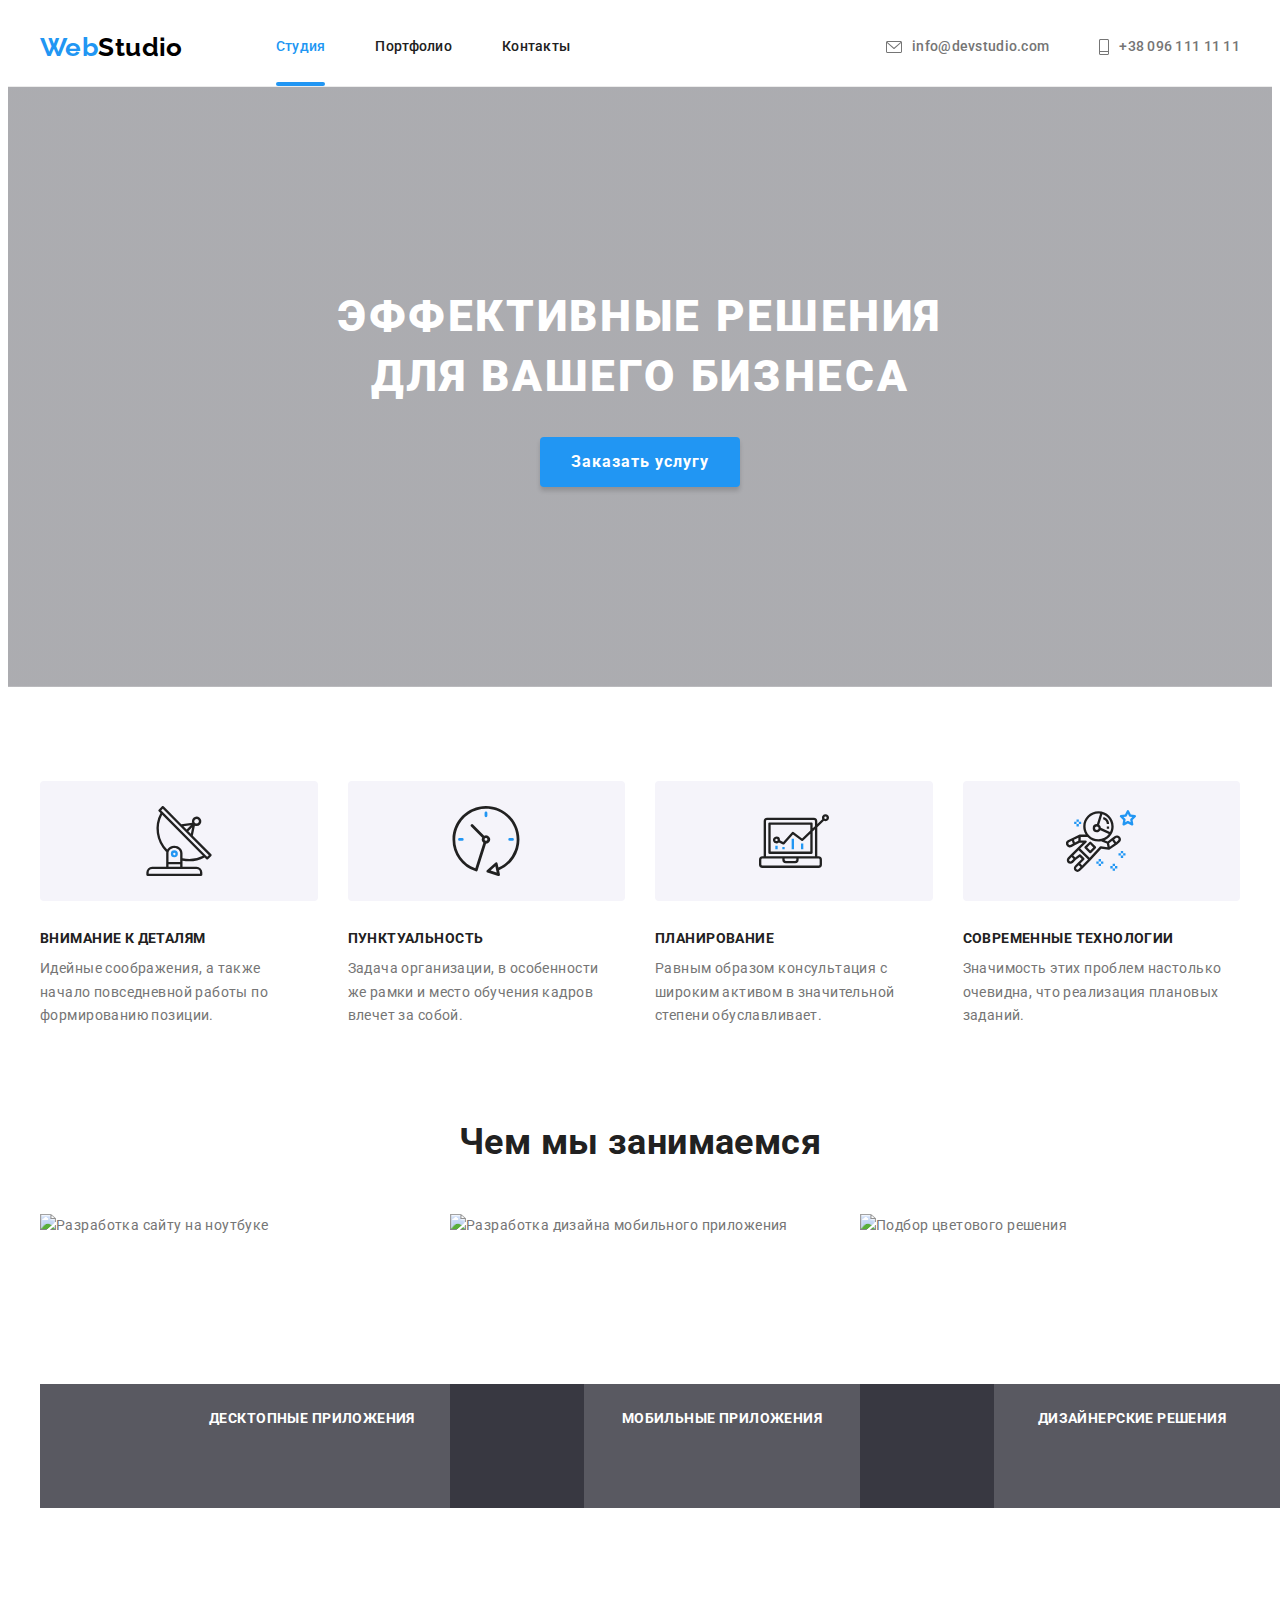
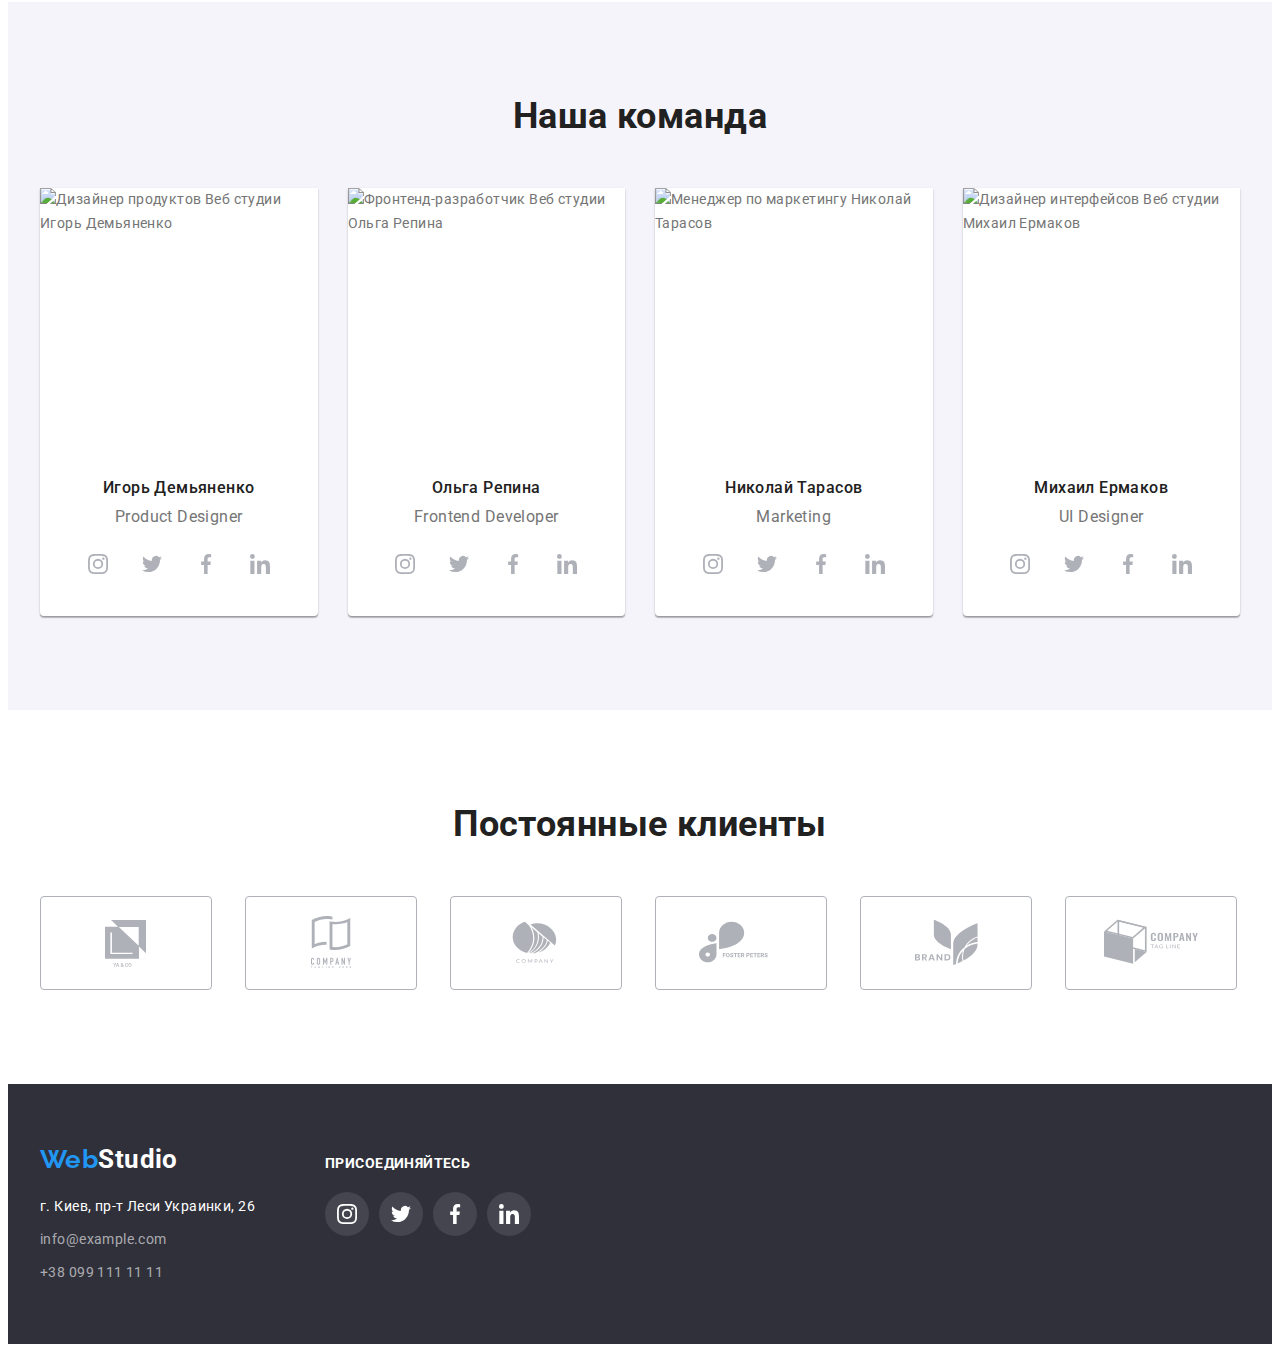
==== commit 37ecdbc4: "Добавив до модалки ( функції + стилі, відкрити, закрити )" ====
--- a/index.html
+++ b/index.html
@@ -390,8 +390,7 @@
             </ul>
         </div>
     </footer>
-    <script src="./js/modal.js"></script>
-    <div class="backdrop" data-modal>
+    <div class="backdrop is-hidden" data-modal>
         <div class="modal">
             <button type="button" class="modal-close" data-modal-close>
                 <svg class="social-icon" width="18" height="18">
@@ -400,5 +399,6 @@
             </button>
         </div>
     </div>
+    <script src="./js/modal.js"></script>
 </body>
 </html>--- a/css/style.css
+++ b/css/style.css
@@ -692,13 +692,19 @@
     width: 100vw;
     height: 100vh;
     background-color: var(--fourth-background);
+    transition: opacity 500ms, visibility 500ms ;
+}
+
+.backdrop.is-hidden .modal{
+    transform: scale(0.5);
 }
 
 .modal{
     position: absolute;
     top: 50%;
     left: 50%;
-    transform: translate(-50%, -50%);
+    transform: translate(-50%, -50%) scale(1);
+    transition: transform 500ms;
     width: 528px;
     min-height: 581px;
     box-shadow: var(--fifth-box-shadow);
@@ -717,4 +723,10 @@
     display: flex;
     align-items: center;
     justify-content: center;
+}
+
+.is-hidden{
+    opacity: 0;
+    pointer-events: none;
+    visibility: hidden;
 }